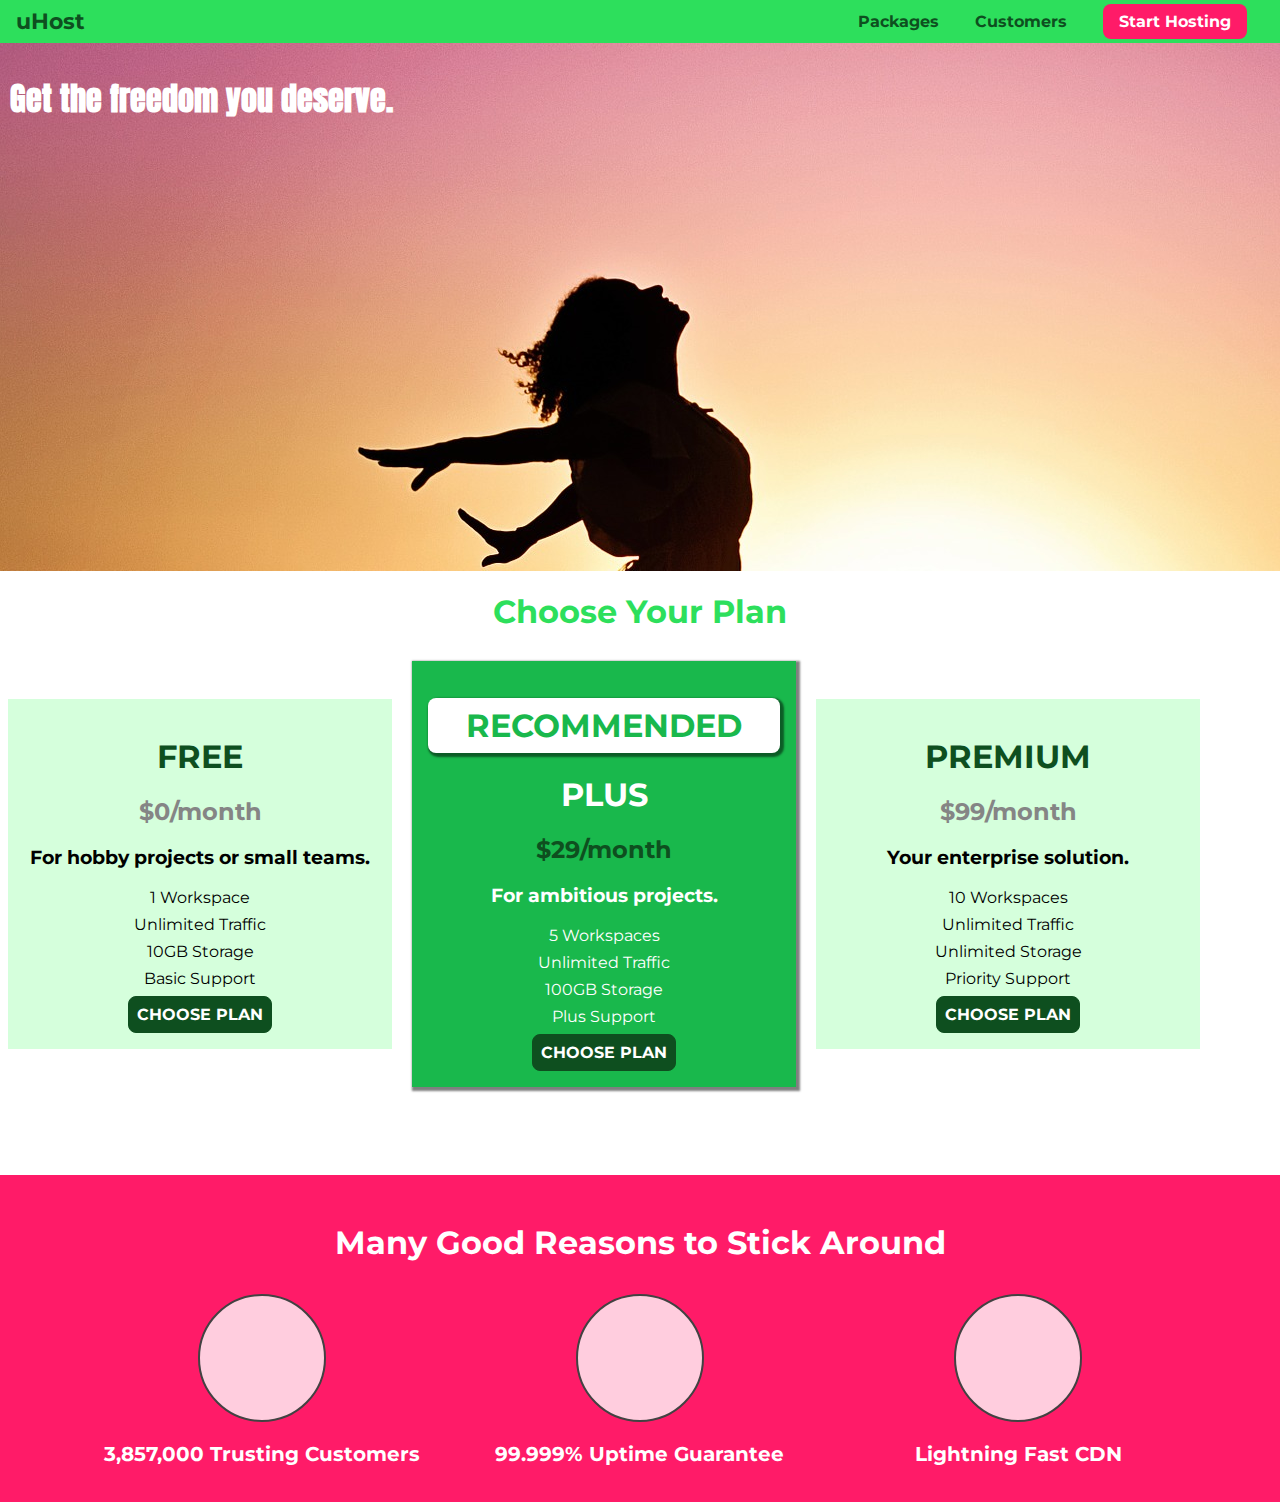
==== index.html @ 957f4325 "068 Preparing the Content of the Key Feature Area" ====
<!DOCTYPE html>
<html lang="en">

<head>
    <meta charset="UTF-8">
    <meta http-equiv="X-UA-Compatible" content="ie=edge">
    <title>uHost</title>
    <link rel="shortcut icon" href="favicon.png">
    <link href="https://fonts.googleapis.com/css?family=Anton" rel="stylesheet">
    <link href="https://fonts.googleapis.com/css?family=Montserrat:400,700" rel="stylesheet">
    <link rel="stylesheet" href="main.css">
</head>

<body>
    <header class="main-header">
        <div>
            <a href="index.html" class="main-header__brand">
                uHost
            </a>
        </div>
        <nav class="main-nav">
            <ul class="main-nav__items">
                <li class="main-nav__item">
                    <a href="packages/index.html">Packages</a>
                </li>
                <li class="main-nav__item">
                    <a href="customers/index.html">Customers</a>
                </li>
                <li class="main-nav__item main-nav__item--ctm">
                    <a href="start-hosting/index.html">Start Hosting</a>
                </li>
            </ul>
        </nav>
    </header>
    <main>
        <section id="product-overview">
            <h1>Get the freedom you deserve.</h1>
        </section>
        <section id="plans">
            <h1 class="section-title">Choose Your Plan</h1>
            <div>
                <article class="plan">
                    <h1 class="plan__title">FREE</h1>
                    <h2 class="plan__price">$0/month</h2>
                    <h3>For hobby projects or small teams.</h3>
                    <ul class="plan__features">
                        <li class="plan__feature">1 Workspace</li>
                        <li class="plan__feature">Unlimited Traffic</li>
                        <li class="plan__feature">10GB Storage</li>
                        <li class="plan__feature">Basic Support</li>
                    </ul>
                    <div>
                        <button class="button">CHOOSE PLAN</button>
                    </div>
                </article>
                <article class="plan plan--highlighted">
                    <h1 class="plan__annotation">RECOMMENDED</h1>
                    <h1 class="plan__title">PLUS</h1>
                    <h2 class="plan__price">$29/month</h2>
                    <h3>For ambitious projects.</h3>
                    <ul class="plan__features">
                        <li class="plan__feature">5 Workspaces</li>
                        <li class="plan__feature">Unlimited Traffic</li>
                        <li class="plan__feature">100GB Storage</li>
                        <li class="plan__feature">Plus Support</li>
                    </ul>
                    <div>
                        <button class="button">CHOOSE PLAN</button>
                    </div>
                </article>
                <article class="plan">
                    <h1 class="plan__title">PREMIUM</h1>
                    <h2 class="plan__price">$99/month</h2>
                    <h3>Your enterprise solution.</h3>
                    <ul class="plan__features">
                        <li class="plan__feature">10 Workspaces</li>
                        <li class="plan__feature">Unlimited Traffic</li>
                        <li class="plan__feature">Unlimited Storage</li>
                        <li class="plan__feature">Priority Support</li>
                    </ul>
                    <div>
                        <button class="button">CHOOSE PLAN</button>
                    </div>
                </article>
            </div>
        </section>
        <section class="key-features">
            <h1 class="section-title section-title--highlighted">Many Good Reasons to Stick Around</h1>
            <ul class="key-features__list">
                <li class="key-features__item">
                    <div class="key-features__image">

                    </div>
                    <p class="key-features__description">3,857,000 Trusting Customers</p>
                </li>
                <li class="key-features__item">
                    <div class="key-features__image">

                    </div>
                    <p class="key-features__description">99.999% Uptime Guarantee</p>
                </li>
                <li class="key-features__item">
                    <div class="key-features__image">

                    </div>
                    <p class="key-features__description">Lightning Fast CDN</p>
                </li>
            </ul>
        </section>
    </main>
</body>

</html>
---- main.css ----
* {
    box-sizing: border-box;
}

body {
    font-family: 'Montserrat', sans-serif;
    margin: 0;
}

#product-overview {
    background: url("freedom.jpg");
    width: 100%;
    height: 528px;
    padding: 10px;
}

.section-title {
    color: #2ddf5c;
    text-align: center;
}

#product-overview h1 {
    color: white;
    font-family: 'Anton', sans-serif;
}

.plan {
    background: #d5ffdc;
    text-align: center;
    padding: 16px;
    margin: 8px;
    display: inline-block;
    width: 30%;
    vertical-align: middle;
}

.plan--highlighted {
    background: #19b84c;
    color: white;
    box-shadow: 2px 2px 2px 2px rgba(0, 0, 0, 0.5);
}

.plan__annotation {
    background: white;
    color: #19b84c;
    padding: 8px;
    box-shadow: 2px 2px 2px 2px rgba(0, 0, 0, 0.5);
    border-radius: 8px;
}

.plan__title {
    color: #0e4f1f;
}

.plan__price {
    color: #858585
}

.plan--highlighted .plan__title {
    color: white;
}

.plan--highlighted .plan__price {
    color: #0e4f1f;
}

.plan__features {
    list-style: none;
    margin: 0;
    padding: 0;
}

.plan__feature {
    margin: 8px 0;
}

.button {
    background: #0e4f1f;
    color: white;
    font: inherit;
    border: 1.5px solid #0e4f1f;
    padding: 8px;
    border-radius: 8px;
    font-weight: bold;
    cursor: pointer;
}

.button:hover, .button:active {
    background: white;
    color: #0e4f1f;
}

.button:focus {
    outline: none;
}

.key-features {
    background: #ff1b68;
    margin-top: 80px;
    padding: 16px;
}

.section-title--highlighted {
    color: white;
    margin: 32px;
}

.key-features__list {
    list-style: none;
    margin: 0;
    padding: 0;
    text-align: center;
}

.key-features__item {
    display: inline-block;
    width: 30%;
    vertical-align: top;
}

.key-features__image {
    background: #ffcdde;
    width: 128px;
    height: 128px;
    border: 2px solid #424242;
    border-radius: 50%;
    margin: 0 auto;
}

.key-features__description {
    text-align: center;
    font-weight: bold;
    font-size: 20px;
    color: white;
}

/* h1 {
    font-family: sans-serif;
} */

.main-header {
    width: 100%;
    background: #2ddf5c;
    padding: 8px 16px;
}

.main-header>div {
    display: inline-block;
    vertical-align: middle;
}

.main-header__brand {
    color: #0e4f1f;
    text-decoration: none;
    font-weight: bold;
    font-size: 22px;
}

.main-nav {
    display: inline-block;
    text-align: right;
    width: calc(100% - 74px);
    vertical-align: middle;
}

.main-nav__items {
    margin: 0;
    padding: 0;
    list-style: none;
}

.main-nav__item {
    display: inline-block;
    margin: 0 16px;
}

.main-nav__item a {
    text-decoration: none;
    color: #0e4f1f;
    font-weight: bold;
    padding: 3px 0;
}

.main-nav__item a:hover, .main-nav__item a:active {
    color: white;
    border-bottom: 5px solid white;
}

.main-nav__item--ctm a {
    color: white;
    background: #ff1b68;
    padding: 8px 16px;
    border-radius: 8px;
}

.main-nav__item--ctm a:hover, .main-nav__item--ctm a:active {
    color: #ff1b68;
    background: white;
    border: none;
}
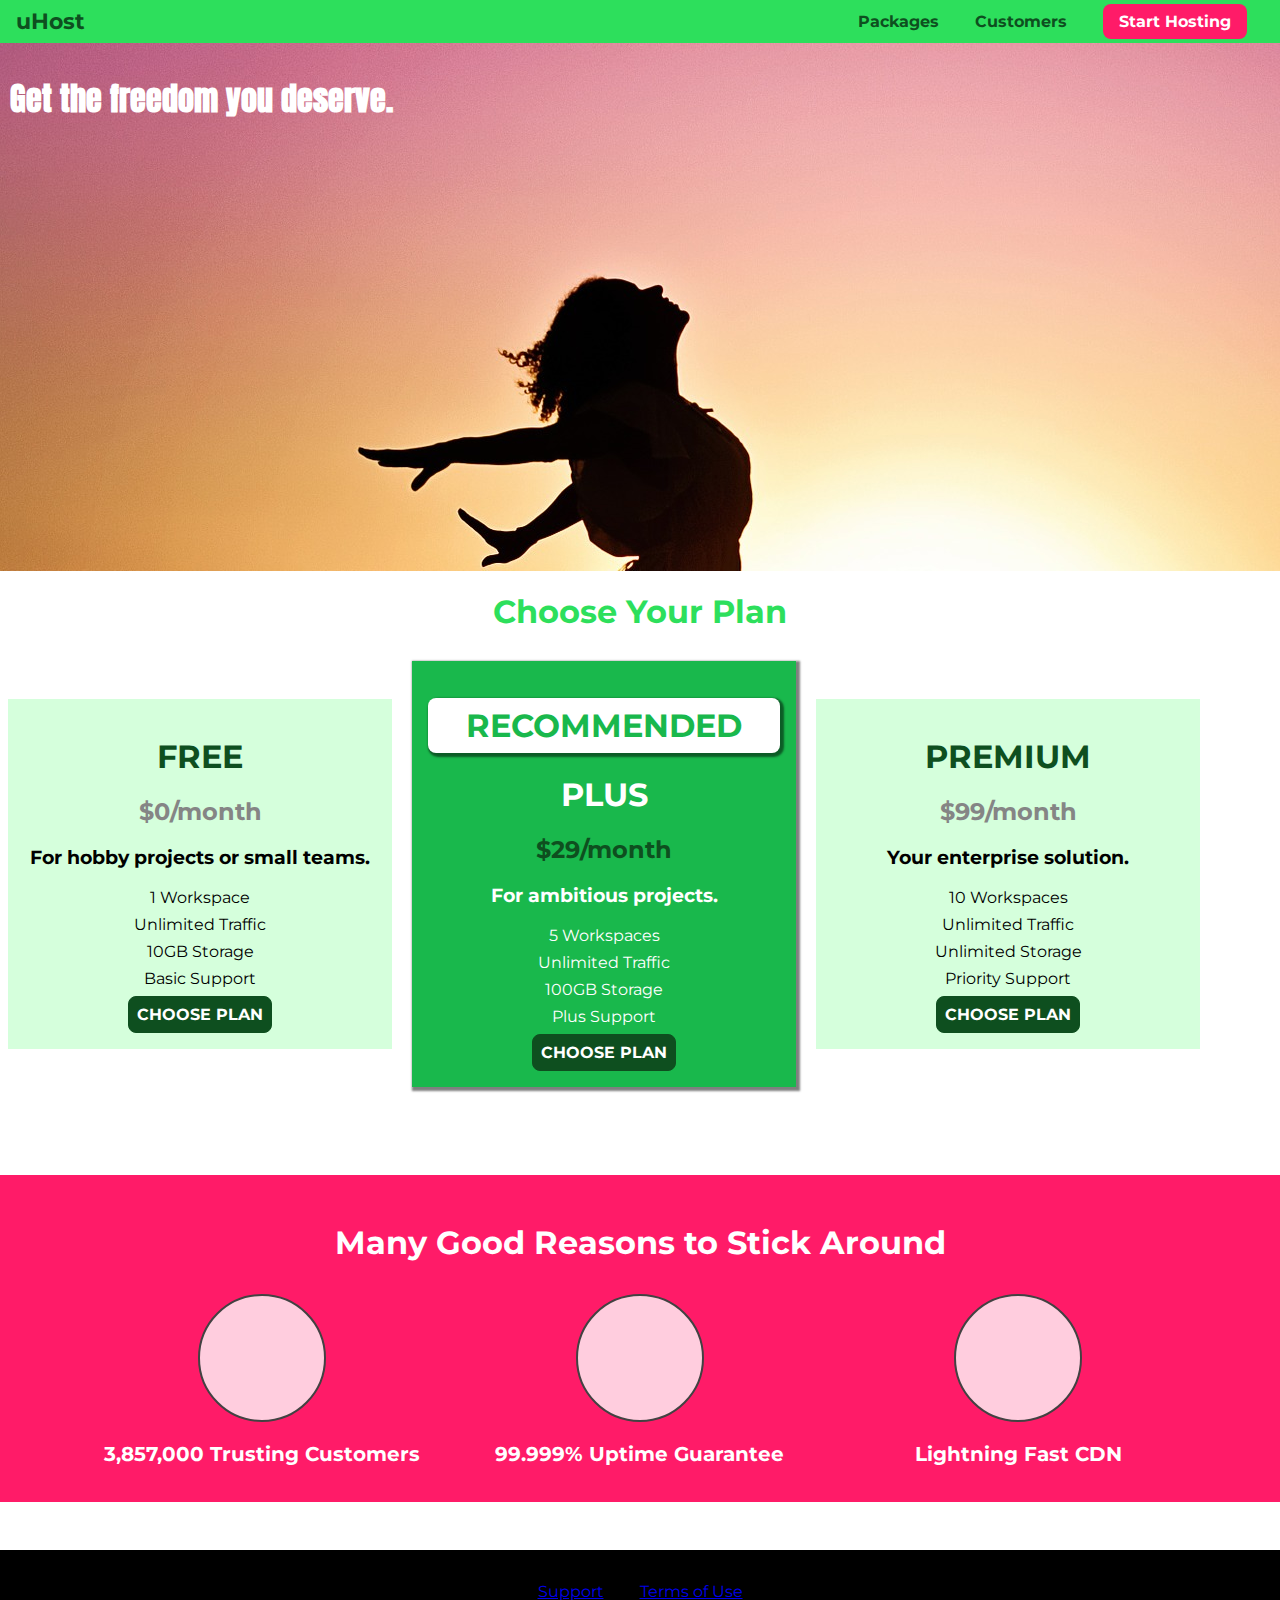
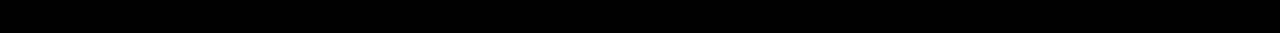
==== commit 608df160: "069 Adding the Footer" ====
--- a/index.html
+++ b/index.html
@@ -33,7 +33,7 @@
         </nav>
     </header>
     <main>
-        <section id="product-overview">
+        <section class="product-overview">
             <h1>Get the freedom you deserve.</h1>
         </section>
         <section id="plans">
@@ -108,6 +108,18 @@
             </ul>
         </section>
     </main>
+    <footer class="main-footer">
+        <nav>
+            <ul class="main-footer__links">
+                <li class="mail-footer__link">
+                    <a href="#">Support</a>
+                </li>
+                <li class="mail-footer__link">
+                    <a href="#">Terms of Use</a>
+                </li>
+            </ul>
+        </nav>
+    </footer>
 </body>
 
 </html>--- a/main.css
+++ b/main.css
@@ -7,7 +7,7 @@
     margin: 0;
 }
 
-#product-overview {
+.product-overview {
     background: url("freedom.jpg");
     width: 100%;
     height: 528px;
@@ -19,7 +19,7 @@
     text-align: center;
 }
 
-#product-overview h1 {
+.product-overview h1 {
     color: white;
     font-family: 'Anton', sans-serif;
 }
@@ -197,4 +197,26 @@
     color: #ff1b68;
     background: white;
     border: none;
+}
+
+.main-footer {
+    background: black;
+    padding: 32px;
+    margin-top: 48px;
+}
+
+.main-footer__links {
+    list-style: none;
+    margin: 0;
+    padding: 0;
+    text-align: center;
+}
+
+.mail-footer__link {
+    display: inline-block;
+    margin: 0 16px;
+}
+
+.mail-footer__link a:hover, .mail-footer__link a:active {
+    color: #ccc;
 }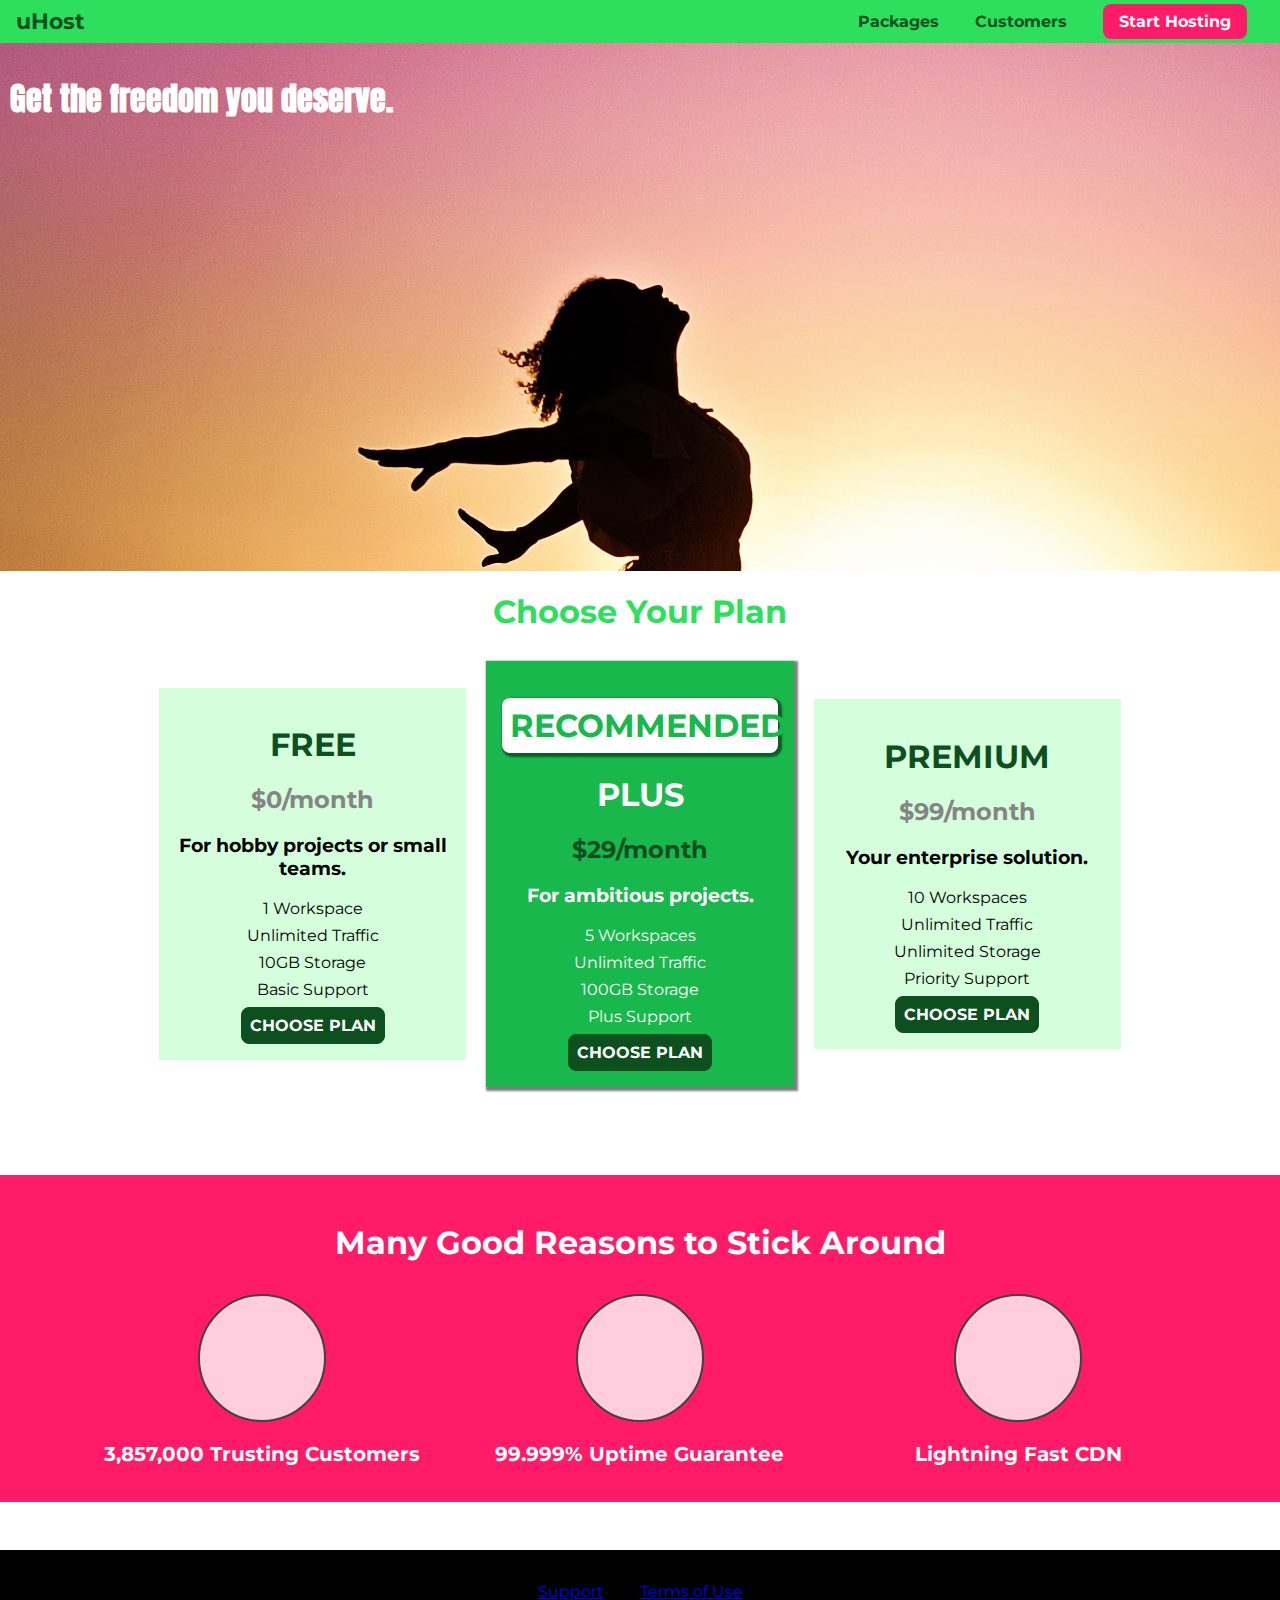
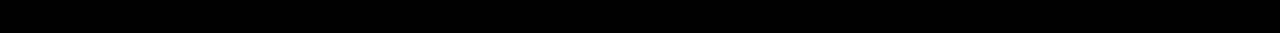
==== commit b28cf8f5: "077 Adding the Final Touches" ====
--- a/index.html
+++ b/index.html
@@ -8,7 +8,8 @@
     <link rel="shortcut icon" href="favicon.png">
     <link href="https://fonts.googleapis.com/css?family=Anton" rel="stylesheet">
     <link href="https://fonts.googleapis.com/css?family=Montserrat:400,700" rel="stylesheet">
-    <link rel="stylesheet" href="main.css">
+    <link rel="stylesheet" href="shared.css">
+    <link rel="stylesheet" href="main.css">    
 </head>
 
 <body>
@@ -38,7 +39,7 @@
         </section>
         <section id="plans">
             <h1 class="section-title">Choose Your Plan</h1>
-            <div>
+            <div class="plans__list">
                 <article class="plan">
                     <h1 class="plan__title">FREE</h1>
                     <h2 class="plan__price">$0/month</h2>
--- a/shared.css
+++ b/shared.css
@@ -0,0 +1,111 @@
+* {
+    box-sizing: border-box;
+}
+
+body {
+    font-family: 'Montserrat', sans-serif;
+    margin: 0;
+}
+
+.main-header {
+    width: 100%;
+    background: #2ddf5c;
+    padding: 8px 16px;
+}
+
+.main-header>div {
+    display: inline-block;
+    vertical-align: middle;
+}
+
+.main-header__brand {
+    color: #0e4f1f;
+    text-decoration: none;
+    font-weight: bold;
+    font-size: 22px;
+}
+
+.main-nav {
+    display: inline-block;
+    text-align: right;
+    width: calc(100% - 74px);
+    vertical-align: middle;
+}
+
+.main-nav__items {
+    margin: 0;
+    padding: 0;
+    list-style: none;
+}
+
+.main-nav__item {
+    display: inline-block;
+    margin: 0 16px;
+}
+
+.main-nav__item a {
+    text-decoration: none;
+    color: #0e4f1f;
+    font-weight: bold;
+    padding: 3px 0;
+}
+
+.main-nav__item a:hover, .main-nav__item a:active {
+    color: white;
+    border-bottom: 5px solid white;
+}
+
+.main-nav__item--ctm a {
+    color: white;
+    background: #ff1b68;
+    padding: 8px 16px;
+    border-radius: 8px;
+}
+
+.main-nav__item--ctm a:hover, .main-nav__item--ctm a:active {
+    color: #ff1b68;
+    background: white;
+    border: none;
+}
+
+.main-footer {
+    background: black;
+    padding: 32px;
+    margin-top: 48px;
+}
+
+.main-footer__links {
+    list-style: none;
+    margin: 0;
+    padding: 0;
+    text-align: center;
+}
+
+.mail-footer__link {
+    display: inline-block;
+    margin: 0 16px;
+}
+
+.mail-footer__link a:hover, .mail-footer__link a:active {
+    color: #ccc;
+}
+
+.button {
+    background: #0e4f1f;
+    color: white;
+    font: inherit;
+    border: 1.5px solid #0e4f1f;
+    padding: 8px;
+    border-radius: 8px;
+    font-weight: bold;
+    cursor: pointer;
+}
+
+.button:hover, .button:active {
+    background: white;
+    color: #0e4f1f;
+}
+
+.button:focus {
+    outline: none;
+}--- a/main.css
+++ b/main.css
@@ -1,12 +1,3 @@
-* {
-    box-sizing: border-box;
-}
-
-body {
-    font-family: 'Montserrat', sans-serif;
-    margin: 0;
-}
-
 .product-overview {
     background: url("freedom.jpg");
     width: 100%;
@@ -22,6 +13,12 @@
 .product-overview h1 {
     color: white;
     font-family: 'Anton', sans-serif;
+}
+
+.plans__list {
+    width: 80%;
+    margin: auto;
+    text-align: center;
 }
 
 .plan {
@@ -74,26 +71,6 @@
     margin: 8px 0;
 }
 
-.button {
-    background: #0e4f1f;
-    color: white;
-    font: inherit;
-    border: 1.5px solid #0e4f1f;
-    padding: 8px;
-    border-radius: 8px;
-    font-weight: bold;
-    cursor: pointer;
-}
-
-.button:hover, .button:active {
-    background: white;
-    color: #0e4f1f;
-}
-
-.button:focus {
-    outline: none;
-}
-
 .key-features {
     background: #ff1b68;
     margin-top: 80px;
@@ -136,87 +113,4 @@
 
 /* h1 {
     font-family: sans-serif;
-} */
-
-.main-header {
-    width: 100%;
-    background: #2ddf5c;
-    padding: 8px 16px;
-}
-
-.main-header>div {
-    display: inline-block;
-    vertical-align: middle;
-}
-
-.main-header__brand {
-    color: #0e4f1f;
-    text-decoration: none;
-    font-weight: bold;
-    font-size: 22px;
-}
-
-.main-nav {
-    display: inline-block;
-    text-align: right;
-    width: calc(100% - 74px);
-    vertical-align: middle;
-}
-
-.main-nav__items {
-    margin: 0;
-    padding: 0;
-    list-style: none;
-}
-
-.main-nav__item {
-    display: inline-block;
-    margin: 0 16px;
-}
-
-.main-nav__item a {
-    text-decoration: none;
-    color: #0e4f1f;
-    font-weight: bold;
-    padding: 3px 0;
-}
-
-.main-nav__item a:hover, .main-nav__item a:active {
-    color: white;
-    border-bottom: 5px solid white;
-}
-
-.main-nav__item--ctm a {
-    color: white;
-    background: #ff1b68;
-    padding: 8px 16px;
-    border-radius: 8px;
-}
-
-.main-nav__item--ctm a:hover, .main-nav__item--ctm a:active {
-    color: #ff1b68;
-    background: white;
-    border: none;
-}
-
-.main-footer {
-    background: black;
-    padding: 32px;
-    margin-top: 48px;
-}
-
-.main-footer__links {
-    list-style: none;
-    margin: 0;
-    padding: 0;
-    text-align: center;
-}
-
-.mail-footer__link {
-    display: inline-block;
-    margin: 0 16px;
-}
-
-.mail-footer__link a:hover, .mail-footer__link a:active {
-    color: #ccc;
-}+} */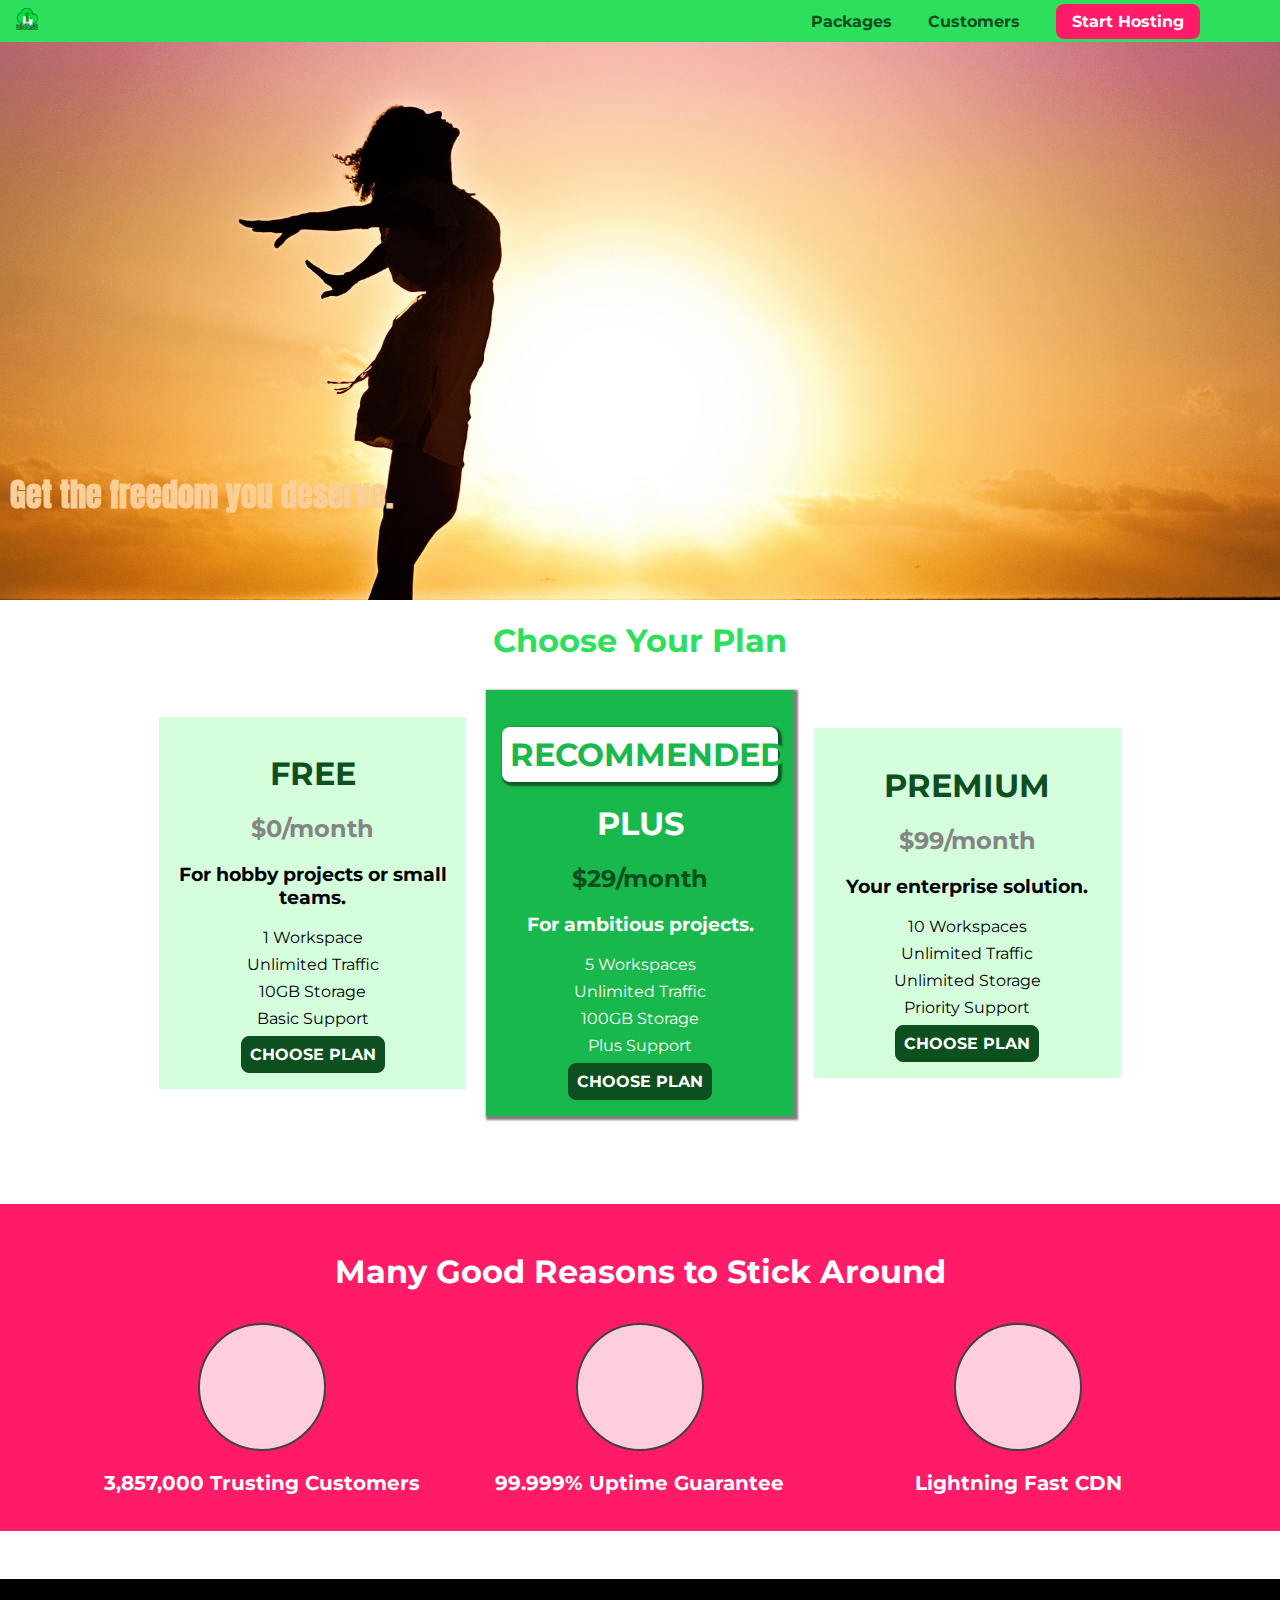
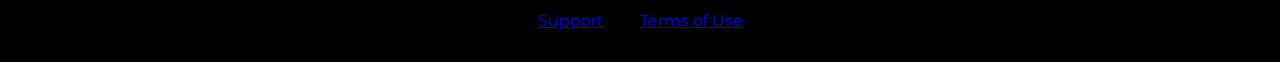
==== commit 2c1dc57c: "101 Styling Images" ====
--- a/index.html
+++ b/index.html
@@ -14,28 +14,28 @@
 
 <body>
     <header class="main-header">
-        <div>
+        <div class="main-title">
             <a href="index.html" class="main-header__brand">
-                uHost
+                <img class="main-header__image" src="images/uhost-icon.png" alt="uHost - Your favorite hosting company">
             </a>
         </div>
         <nav class="main-nav">
             <ul class="main-nav__items">
                 <li class="main-nav__item">
-                    <a href="packages/index.html">Packages</a>
+                    <a class="main-nav__ref" href="packages/index.html">Packages</a>
                 </li>
                 <li class="main-nav__item">
-                    <a href="customers/index.html">Customers</a>
+                    <a class="main-nav__ref" href="customers/index.html">Customers</a>
                 </li>
-                <li class="main-nav__item main-nav__item--ctm">
-                    <a href="start-hosting/index.html">Start Hosting</a>
+                <li class="main-nav__item">
+                    <a class="main-nav__ref main-nav__ref--ctm" href="start-hosting/index.html">Start Hosting</a>
                 </li>
             </ul>
         </nav>
     </header>
     <main>
         <section class="product-overview">
-            <h1>Get the freedom you deserve.</h1>
+            <h1 class="product-overview__title">Get the freedom you deserve.</h1>
         </section>
         <section id="plans">
             <h1 class="section-title">Choose Your Plan</h1>
@@ -56,8 +56,8 @@
                 </article>
                 <article class="plan plan--highlighted">
                     <h1 class="plan__annotation">RECOMMENDED</h1>
-                    <h1 class="plan__title">PLUS</h1>
-                    <h2 class="plan__price">$29/month</h2>
+                    <h1 class="plan__title plan__title--highlighted">PLUS</h1>
+                    <h2 class="plan__price plan__price--highlighted">$29/month</h2>
                     <h3>For ambitious projects.</h3>
                     <ul class="plan__features">
                         <li class="plan__feature">5 Workspaces</li>
@@ -113,10 +113,10 @@
         <nav>
             <ul class="main-footer__links">
                 <li class="mail-footer__link">
-                    <a href="#">Support</a>
+                    <a class="mail-footer__ref" href="#">Support</a>
                 </li>
                 <li class="mail-footer__link">
-                    <a href="#">Terms of Use</a>
+                    <a class="mail-footer__ref" href="#">Terms of Use</a>
                 </li>
             </ul>
         </nav>
--- a/shared.css
+++ b/shared.css
@@ -9,11 +9,15 @@
 
 .main-header {
     width: 100%;
+    position: fixed;
+    top: 0;
+    left: 0;
     background: #2ddf5c;
     padding: 8px 16px;
+    z-index: 1;        
 }
 
-.main-header>div {
+.main-title {
     display: inline-block;
     vertical-align: middle;
 }
@@ -23,6 +27,12 @@
     text-decoration: none;
     font-weight: bold;
     font-size: 22px;
+    height: 22px;
+    display: inline-block;
+}
+
+.main-header__image {
+    height: inherit;
 }
 
 .main-nav {
@@ -43,26 +53,26 @@
     margin: 0 16px;
 }
 
-.main-nav__item a {
+.main-nav__ref {
     text-decoration: none;
     color: #0e4f1f;
     font-weight: bold;
     padding: 3px 0;
 }
 
-.main-nav__item a:hover, .main-nav__item a:active {
+.main-nav__ref:hover, .main-nav__ref:active {
     color: white;
     border-bottom: 5px solid white;
 }
 
-.main-nav__item--ctm a {
+.main-nav__ref--ctm {
     color: white;
     background: #ff1b68;
     padding: 8px 16px;
     border-radius: 8px;
 }
 
-.main-nav__item--ctm a:hover, .main-nav__item--ctm a:active {
+.main-nav__ref--ctm:hover, .main-nav__ref--ctm:active {
     color: #ff1b68;
     background: white;
     border: none;
@@ -86,7 +96,7 @@
     margin: 0 16px;
 }
 
-.mail-footer__link a:hover, .mail-footer__link a:active {
+.mail-footer__ref:hover, .mail-footer__ref:active {
     color: #ccc;
 }
 
--- a/main.css
+++ b/main.css
@@ -1,8 +1,14 @@
-.product-overview {
-    background: url("freedom.jpg");
+.product-overview {    
+    background-image: url("images/freedom.jpg");
+    background-size: cover;
+    background-position: left 10% top 20%;
+    background-repeat: no-repeat;
+    background-origin: border-box;
+    background-clip: border-box;
     width: 100%;
-    height: 528px;
+    height: 600px;
     padding: 10px;
+    position: relative;
 }
 
 .section-title {
@@ -10,9 +16,11 @@
     text-align: center;
 }
 
-.product-overview h1 {
-    color: white;
+.product-overview__title {
+    color: #face94;
     font-family: 'Anton', sans-serif;
+    position: absolute;
+    bottom: 10%;
 }
 
 .plans__list {
@@ -53,11 +61,11 @@
     color: #858585
 }
 
-.plan--highlighted .plan__title {
+.plan__title--highlighted {
     color: white;
 }
 
-.plan--highlighted .plan__price {
+.plan__price--highlighted {
     color: #0e4f1f;
 }
 
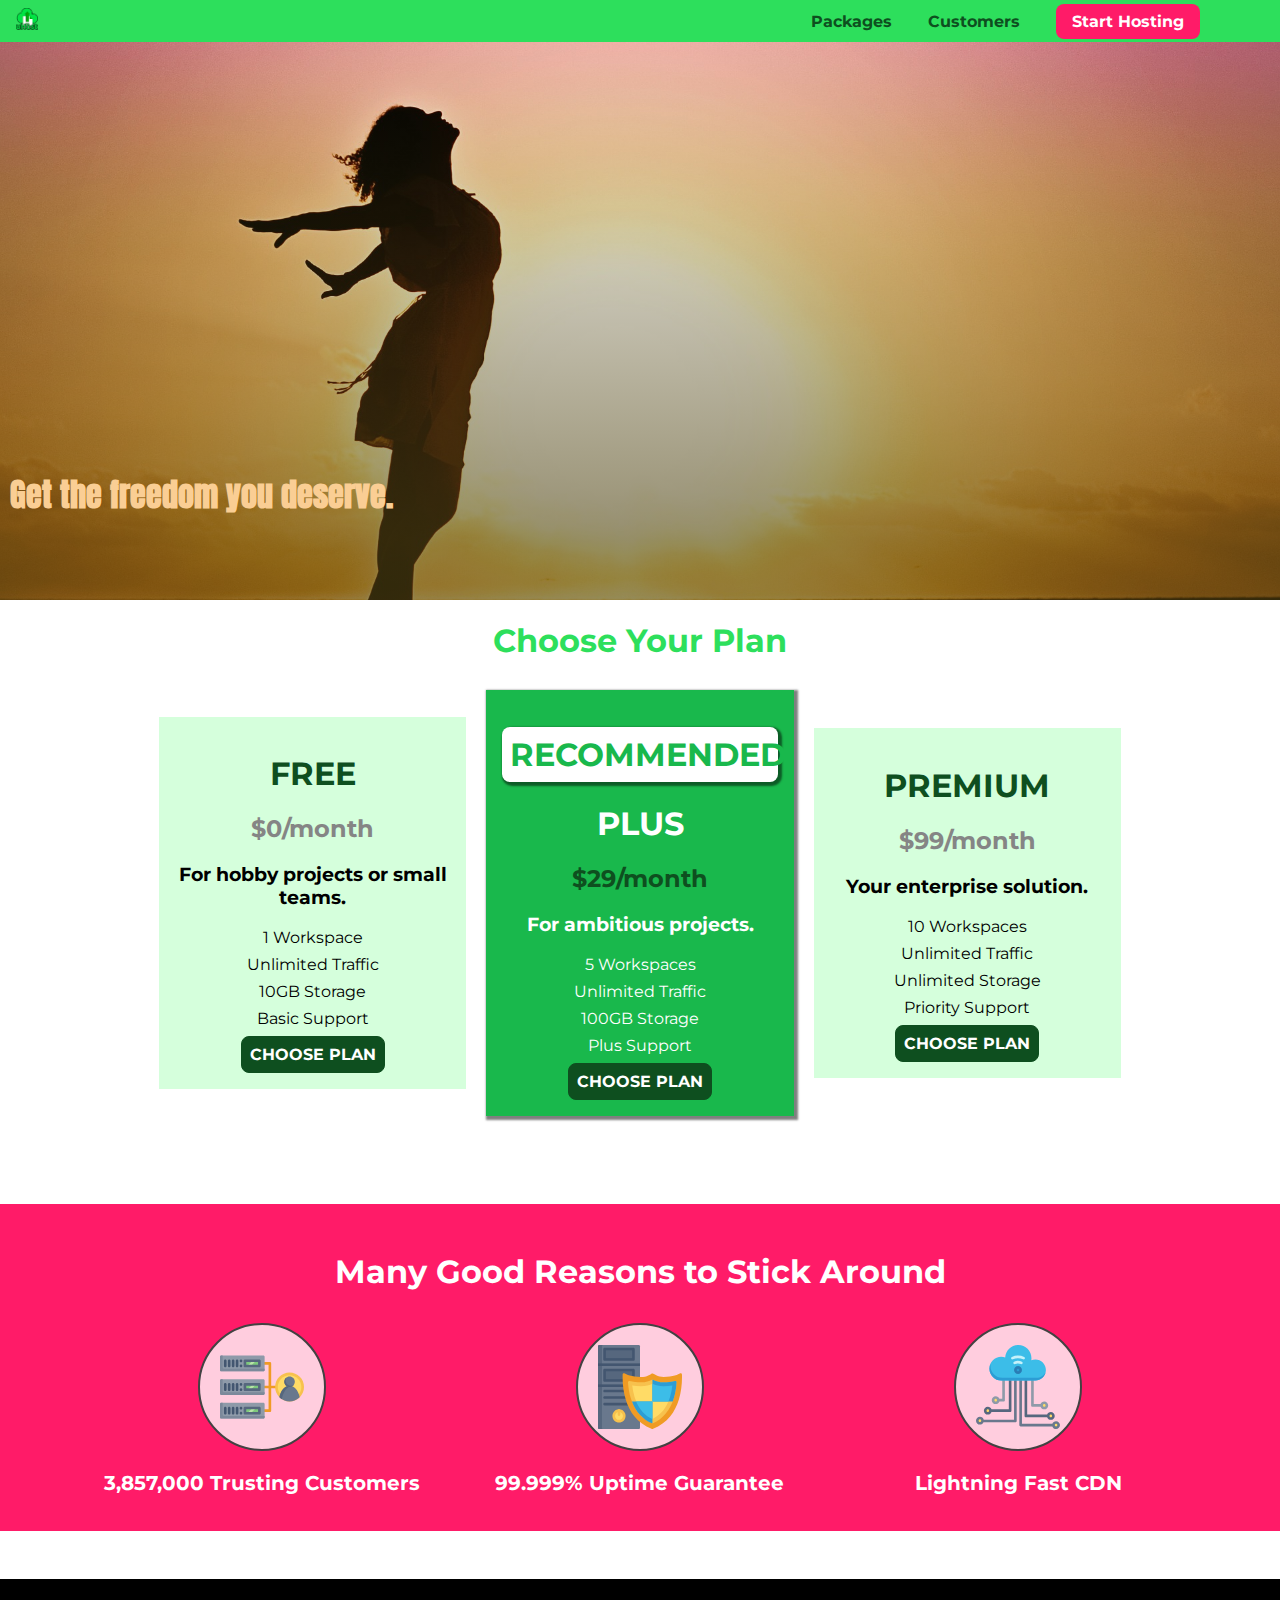
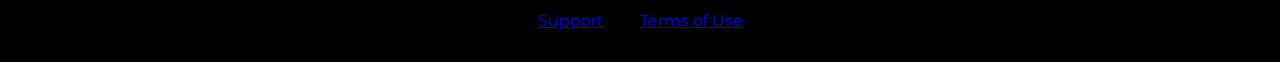
==== commit b02212bb: "108 Adding  Styling SVGs - The Basics" ====
--- a/index.html
+++ b/index.html
@@ -9,7 +9,7 @@
     <link href="https://fonts.googleapis.com/css?family=Anton" rel="stylesheet">
     <link href="https://fonts.googleapis.com/css?family=Montserrat:400,700" rel="stylesheet">
     <link rel="stylesheet" href="shared.css">
-    <link rel="stylesheet" href="main.css">    
+    <link rel="stylesheet" href="main.css">
 </head>
 
 <body>
@@ -90,19 +90,198 @@
             <ul class="key-features__list">
                 <li class="key-features__item">
                     <div class="key-features__image">
+                        <svg viewBox="0 0 512 512">
+                            <path style="fill:#F09B24;"
+                                d="M344,248h-32V112c0-4.418-3.582-8-8-8h-40c-4.418,0-8,3.582-8,8s3.582,8,8,8h32v128h-32  c-4.418,0-8,3.582-8,8s3.582,8,8,8h32v128h-32c-4.418,0-8,3.582-8,8s3.582,8,8,8h40c4.418,0,8-3.582,8-8V264h32c4.418,0,8-3.582,8-8  S348.418,248,344,248z" />
+                            <path style="fill:#8E9AA9;"
+                                d="M264,64H8c-4.418,0-8,3.582-8,8v80c0,4.418,3.582,8,8,8h256c4.418,0,8-3.582,8-8V72  C272,67.582,268.418,64,264,64z" />
+                            <path style="fill:#7C899B;"
+                                d="M24,144c-4.418,0-8-3.582-8-8V64H8c-4.418,0-8,3.582-8,8v80c0,4.418,3.582,8,8,8h256  c4.418,0,8-3.582,8-8v-8H24z" />
+                            <rect x="152" y="96" style="fill:#B8E3A8;" width="88" height="32" />
+                            <g>
+                                <polygon style="fill:#7EC97D;" points="152,96 152,128 166,128 198,96  " />
+                                <polygon style="fill:#7EC97D;" points="220,96 188,128 240,128 240,96  " />
+                            </g>
+                            <path style="fill:#56677E;"
+                                d="M240,136h-88c-4.418,0-8-3.582-8-8V96c0-4.418,3.582-8,8-8h88c4.418,0,8,3.582,8,8v32  C248,132.418,244.418,136,240,136z M160,120h72v-16h-72V120z" />
+                            <g>
+                                <path style="fill:#435670;"
+                                    d="M32,136c-4.418,0-8-3.582-8-8V96c0-4.418,3.582-8,8-8s8,3.582,8,8v32C40,132.418,36.418,136,32,136z   " />
+                                <path style="fill:#435670;"
+                                    d="M56,136c-4.418,0-8-3.582-8-8V96c0-4.418,3.582-8,8-8s8,3.582,8,8v32C64,132.418,60.418,136,56,136z   " />
+                                <path style="fill:#435670;"
+                                    d="M80,136c-4.418,0-8-3.582-8-8V96c0-4.418,3.582-8,8-8s8,3.582,8,8v32C88,132.418,84.418,136,80,136z   " />
+                                <path style="fill:#435670;"
+                                    d="M104,136c-4.418,0-8-3.582-8-8V96c0-4.418,3.582-8,8-8s8,3.582,8,8v32   C112,132.418,108.418,136,104,136z" />
+                                <path style="fill:#435670;"
+                                    d="M128,105c-4.418,0-8-3.582-8-8v-1c0-4.418,3.582-8,8-8s8,3.582,8,8v1   C136,101.418,132.418,105,128,105z" />
+                                <path style="fill:#435670;"
+                                    d="M128,136c-4.418,0-8-3.582-8-8v-1c0-4.418,3.582-8,8-8s8,3.582,8,8v1   C136,132.418,132.418,136,128,136z" />
+                            </g>
+                            <path style="fill:#8E9AA9;"
+                                d="M264,208H8c-4.418,0-8,3.582-8,8v80c0,4.418,3.582,8,8,8h256c4.418,0,8-3.582,8-8v-80  C272,211.582,268.418,208,264,208z" />
+                            <path style="fill:#7C899B;"
+                                d="M24,288c-4.418,0-8-3.582-8-8v-72H8c-4.418,0-8,3.582-8,8v80c0,4.418,3.582,8,8,8h256  c4.418,0,8-3.582,8-8v-8H24z" />
+                            <rect x="152" y="240" style="fill:#B8E3A8;" width="88" height="32" />
+                            <g>
+                                <polygon style="fill:#7EC97D;" points="152,240 152,272 166,272 198,240  " />
+                                <polygon style="fill:#7EC97D;" points="220,240 188,272 240,272 240,240  " />
+                            </g>
+                            <path style="fill:#56677E;"
+                                d="M240,280h-88c-4.418,0-8-3.582-8-8v-32c0-4.418,3.582-8,8-8h88c4.418,0,8,3.582,8,8v32  C248,276.418,244.418,280,240,280z M160,264h72v-16h-72V264z" />
+                            <g>
+                                <path style="fill:#435670;"
+                                    d="M32,280c-4.418,0-8-3.582-8-8v-32c0-4.418,3.582-8,8-8s8,3.582,8,8v32C40,276.418,36.418,280,32,280   z" />
+                                <path style="fill:#435670;"
+                                    d="M56,280c-4.418,0-8-3.582-8-8v-32c0-4.418,3.582-8,8-8s8,3.582,8,8v32C64,276.418,60.418,280,56,280   z" />
+                                <path style="fill:#435670;"
+                                    d="M80,280c-4.418,0-8-3.582-8-8v-32c0-4.418,3.582-8,8-8s8,3.582,8,8v32C88,276.418,84.418,280,80,280   z" />
+                                <path style="fill:#435670;"
+                                    d="M104,280c-4.418,0-8-3.582-8-8v-32c0-4.418,3.582-8,8-8s8,3.582,8,8v32   C112,276.418,108.418,280,104,280z" />
+                                <path style="fill:#435670;"
+                                    d="M128,249c-4.418,0-8-3.582-8-8v-1c0-4.418,3.582-8,8-8s8,3.582,8,8v1   C136,245.418,132.418,249,128,249z" />
+                                <path style="fill:#435670;"
+                                    d="M128,280c-4.418,0-8-3.582-8-8v-1c0-4.418,3.582-8,8-8s8,3.582,8,8v1   C136,276.418,132.418,280,128,280z" />
+                            </g>
+                            <path style="fill:#8E9AA9;"
+                                d="M264,352H8c-4.418,0-8,3.582-8,8v80c0,4.418,3.582,8,8,8h256c4.418,0,8-3.582,8-8v-80  C272,355.582,268.418,352,264,352z" />
+                            <path style="fill:#7C899B;"
+                                d="M24,432c-4.418,0-8-3.582-8-8v-72H8c-4.418,0-8,3.582-8,8v80c0,4.418,3.582,8,8,8h256  c4.418,0,8-3.582,8-8v-8H24z" />
+                            <rect x="152" y="384" style="fill:#B8E3A8;" width="88" height="32" />
+                            <g>
+                                <polygon style="fill:#7EC97D;" points="152,384 152,416 166,416 198,384  " />
+                                <polygon style="fill:#7EC97D;" points="220,384 188,416 240,416 240,384  " />
+                            </g>
+                            <path style="fill:#56677E;"
+                                d="M240,424h-88c-4.418,0-8-3.582-8-8v-32c0-4.418,3.582-8,8-8h88c4.418,0,8,3.582,8,8v32  C248,420.418,244.418,424,240,424z M160,408h72v-16h-72V408z" />
+                            <g>
+                                <path style="fill:#435670;"
+                                    d="M32,424c-4.418,0-8-3.582-8-8v-32c0-4.418,3.582-8,8-8s8,3.582,8,8v32C40,420.418,36.418,424,32,424   z" />
+                                <path style="fill:#435670;"
+                                    d="M56,424c-4.418,0-8-3.582-8-8v-32c0-4.418,3.582-8,8-8s8,3.582,8,8v32C64,420.418,60.418,424,56,424   z" />
+                                <path style="fill:#435670;"
+                                    d="M80,424c-4.418,0-8-3.582-8-8v-32c0-4.418,3.582-8,8-8s8,3.582,8,8v32C88,420.418,84.418,424,80,424   z" />
+                                <path style="fill:#435670;"
+                                    d="M104,424c-4.418,0-8-3.582-8-8v-32c0-4.418,3.582-8,8-8s8,3.582,8,8v32   C112,420.418,108.418,424,104,424z" />
+                                <path style="fill:#435670;"
+                                    d="M128,393c-4.418,0-8-3.582-8-8v-1c0-4.418,3.582-8,8-8s8,3.582,8,8v1   C136,389.418,132.418,393,128,393z" />
+                                <path style="fill:#435670;"
+                                    d="M128,424c-4.418,0-8-3.582-8-8v-1c0-4.418,3.582-8,8-8s8,3.582,8,8v1   C136,420.418,132.418,424,128,424z" />
+                            </g>
+                            <path style="fill:#F7C14D;"
+                                d="M424,168c-48.523,0-88,39.477-88,88s39.477,88,88,88s88-39.477,88-88S472.523,168,424,168z" />
+                            <path style="fill:#FFDB66;"
+                                d="M424,184c-39.701,0-72,32.299-72,72s32.299,72,72,72s72-32.299,72-72S463.701,184,424,184z" />
+                            <path style="fill:#69788D;"
+                                d="M484.893,314.16C476.393,274.588,451.922,248,424,248s-52.393,26.588-60.893,66.16  c-0.605,2.82,0.354,5.749,2.511,7.664C381.731,336.124,402.465,344,424,344s42.269-7.876,58.381-22.176  C484.539,319.909,485.498,316.98,484.893,314.16z" />
+                            <path style="fill:#56677E;"
+                                d="M434.053,249.171C430.768,248.403,427.411,248,424,248c-27.922,0-52.393,26.588-60.893,66.16  c-0.605,2.82,0.354,5.749,2.511,7.664c3.383,3.002,6.979,5.703,10.734,8.125C384.904,286.243,407.373,255.378,434.053,249.171z" />
+                            <path style="fill:#69788D;"
+                                d="M424,192c-17.645,0-32,14.355-32,32s14.355,32,32,32s32-14.355,32-32S441.645,192,424,192z" />
+                            <path style="fill:#56677E;"
+                                d="M432,248c-17.645,0-32-14.355-32-32c0-6.783,2.128-13.076,5.742-18.258  C397.444,203.53,392,213.138,392,224c0,17.645,14.355,32,32,32c10.862,0,20.471-5.444,26.258-13.742  C445.076,245.872,438.783,248,432,248z" />
+
+                        </svg>
 
                     </div>
                     <p class="key-features__description">3,857,000 Trusting Customers</p>
                 </li>
                 <li class="key-features__item">
                     <div class="key-features__image">
-
+                        <svg viewBox="0 0 512 512">
+                            <path style="fill:#69788D;"
+                                d="M248,0H8C3.582,0,0,3.582,0,8v496c0,4.418,3.582,8,8,8h240c4.418,0,8-3.582,8-8V8  C256,3.582,252.418,0,248,0z" />
+                            <path style="fill:#56677E;"
+                                d="M24,504V8c0-4.418,3.582-8,8-8H8C3.582,0,0,3.582,0,8v496c0,4.418,3.582,8,8,8h24  C27.582,512,24,508.418,24,504z" />
+                            <g>
+                                <rect x="0" y="112" style="fill:#435670;" width="256" height="16" />
+                                <rect x="0" y="240" style="fill:#435670;" width="256" height="16" />
+                            </g>
+                            <path style="fill:#F7C14D;"
+                                d="M128,392c-22.056,0-40,17.944-40,40s17.944,40,40,40s40-17.944,40-40S150.056,392,128,392z" />
+                            <path style="fill:#FFDB66;"
+                                d="M128,408c-13.233,0-24,10.767-24,24s10.767,24,24,24s24-10.767,24-24S141.233,408,128,408z" />
+                            <path style="fill:#F7C14D;"
+                                d="M128,392c-2.739,0-5.414,0.278-8,0.805V424c0,4.418,3.582,8,8,8c4.418,0,8-3.582,8-8v-31.195  C133.414,392.278,130.739,392,128,392z" />
+                            <g>
+                                <path style="fill:#435670;"
+                                    d="M216,288H40c-4.418,0-8-3.582-8-8s3.582-8,8-8h176c4.418,0,8,3.582,8,8S220.418,288,216,288z" />
+                                <path style="fill:#435670;"
+                                    d="M216,328H40c-4.418,0-8-3.582-8-8s3.582-8,8-8h176c4.418,0,8,3.582,8,8S220.418,328,216,328z" />
+                                <path style="fill:#435670;"
+                                    d="M216,368H40c-4.418,0-8-3.582-8-8s3.582-8,8-8h176c4.418,0,8,3.582,8,8S220.418,368,216,368z" />
+                                <path style="fill:#435670;"
+                                    d="M216,16H40c-4.418,0-8,3.582-8,8v64c0,4.418,3.582,8,8,8h176c4.418,0,8-3.582,8-8V24   C224,19.582,220.418,16,216,16z" />
+                            </g>
+                            <rect x="48" y="32" style="fill:#56677E;" width="160" height="48" />
+                            <path style="fill:#435670;"
+                                d="M216,144H40c-4.418,0-8,3.582-8,8v64c0,4.418,3.582,8,8,8h176c4.418,0,8-3.582,8-8v-64  C224,147.582,220.418,144,216,144z" />
+                            <rect x="48" y="160" style="fill:#56677E;" width="160" height="48" />
+                            <path style="fill:#F09B24;"
+                                d="M511.747,180.237c-0.194-6.537-8.107-10.107-13.135-5.894c-5.6,4.693-42.904,21.282-98.514,21.282  c-33.45,0-64.625-20.999-64.929-21.206c-2.9-1.991-6.764-1.85-9.512,0.346c-2.677,2.135-27.201,20.86-63.793,20.86  c-55.607,0-92.914-16.589-98.515-21.282c-5.028-4.211-12.941-0.645-13.135,5.894c-1.634,54.834,4.655,105.941,18.693,151.903  c12.096,39.604,29.759,74.047,52.497,102.373c27.538,34.304,62.743,59.882,104.66,76.045c3.069,1.918,6.757,1.921,9.83,0  c41.917-16.163,77.122-41.741,104.66-76.045c22.738-28.326,40.401-62.77,52.497-102.373  C507.092,286.179,513.381,235.071,511.747,180.237z" />
+                            <path style="fill:#F7C14D;"
+                                d="M476.21,221.226c-1.953-1.631-4.568-2.235-7.036-1.628c-21.686,5.327-44.926,8.028-69.075,8.028  c-25.926,0-49.633-8.975-64.955-16.504c-2.307-1.134-5.016-1.091-7.284,0.116c-14.059,7.477-36.919,16.388-65.994,16.388  c-24.153,0-47.394-2.701-69.075-8.028c-5.155-1.268-10.221,2.966-9.894,8.261c2.077,33.693,7.668,65.635,16.616,94.935  c22.774,74.565,66.139,126.334,128.888,153.868c2.032,0.891,4.397,0.891,6.43,0c61.777-27.107,104.716-78.876,127.62-153.868  c8.948-29.3,14.539-61.241,16.616-94.935C479.224,225.319,478.163,222.856,476.21,221.226z" />
+                            <path style="fill:#FFDB66;"
+                                d="M331.609,451.727c-52.604-25.289-89.304-70.987-109.144-135.944  c-6.532-21.39-11.162-44.336-13.82-68.447c17.133,2.852,34.952,4.291,53.22,4.291c29.394,0,53.376-7.793,69.978-15.561  c17.44,7.736,41.656,15.561,68.256,15.561c18.267,0,36.085-1.439,53.219-4.291c-2.659,24.112-7.288,47.06-13.82,68.448  C419.545,381.108,383.27,426.805,331.609,451.727z" />
+                            <g>
+                                <path style="fill:#2C9DD4;"
+                                    d="M479.066,227.858c0.157-2.539-0.903-5.002-2.856-6.633s-4.568-2.235-7.036-1.628   c-21.686,5.327-44.926,8.028-69.075,8.028c-25.926,0-49.633-8.975-64.955-16.504c-1.057-0.52-2.2-0.78-3.345-0.806l-0.072,133.351   h123.601c2.556-6.746,4.933-13.702,7.123-20.874C471.398,293.493,476.989,261.552,479.066,227.858z" />
+                                <path style="fill:#2C9DD4;"
+                                    d="M206.658,343.667c24.153,63.42,65.028,108.108,121.743,132.995c1.031,0.452,2.147,0.673,3.263,0.666   l0.063-133.661H206.658z" />
+                            </g>
+                            <g>
+                                <path style="fill:#3CBDE8;"
+                                    d="M439.497,315.783c6.532-21.389,11.161-44.336,13.82-68.448c-17.134,2.852-34.952,4.291-53.219,4.291   c-26.6,0-50.815-7.824-68.256-15.561l-0.116,107.601h97.758C433.179,334.807,436.524,325.518,439.497,315.783z" />
+                                <path style="fill:#3CBDE8;"
+                                    d="M232.523,343.667c21.144,50.298,54.363,86.56,99.087,108.06l0.117-108.06H232.523z" />
+                            </g>
+                        </svg>
                     </div>
                     <p class="key-features__description">99.999% Uptime Guarantee</p>
                 </li>
                 <li class="key-features__item">
                     <div class="key-features__image">
-
+                        <svg viewBox="0 0 512 512">
+                            <path style="fill:#8E9AA9;"
+                                d="M168,200c-4.418,0-8,3.582-8,8v120h-17.376c-3.302-9.311-12.194-16-22.624-16  c-13.234,0-24,10.767-24,24s10.766,24,24,24c10.429,0,19.321-6.689,22.624-16H168c4.418,0,8-3.582,8-8V208  C176,203.582,172.418,200,168,200z" />
+                            <path style="fill:#FFDB66;"
+                                d="M120,328c-4.411,0-8,3.589-8,8s3.589,8,8,8s8-3.589,8-8S124.411,328,120,328z" />
+                            <path style="fill:#56677E;"
+                                d="M208,200c-4.418,0-8,3.582-8,8v184H94.624C91.322,382.689,82.43,376,72,376  c-13.234,0-24,10.767-24,24s10.766,24,24,24c10.429,0,19.321-6.689,22.624-16H208c4.418,0,8-3.582,8-8V208  C216,203.582,212.418,200,208,200z" />
+                            <path style="fill:#FFDB66;"
+                                d="M72,392c-4.411,0-8,3.589-8,8s3.589,8,8,8s8-3.589,8-8S76.411,392,72,392z" />
+                            <path style="fill:#69788D;"
+                                d="M240,208c-4.418,0-8,3.582-8,8v239H47.24c-2.671-10.34-12.078-18-23.24-18c-13.234,0-24,10.767-24,24  s10.766,24,24,24c9.666,0,18.009-5.747,21.809-14H240c4.418,0,8-3.582,8-8V216C248,211.582,244.418,208,240,208z" />
+                            <path style="fill:#FFDB66;"
+                                d="M24,453c-4.411,0-8,3.589-8,8s3.589,8,8,8s8-3.589,8-8S28.411,453,24,453z" />
+                            <path style="fill:#69788D;"
+                                d="M488,464c-10.429,0-19.321,6.689-22.624,16H280V208c0-4.418-3.582-8-8-8s-8,3.582-8,8v280  c0,4.418,3.582,8,8,8h193.376c3.302,9.311,12.194,16,22.624,16c13.234,0,24-10.767,24-24S501.234,464,488,464z" />
+                            <path style="fill:#FFDB66;"
+                                d="M488,480c-4.411,0-8,3.589-8,8s3.589,8,8,8s8-3.589,8-8S492.411,480,488,480z" />
+                            <path style="fill:#56677E;"
+                                d="M456,408c-10.429,0-19.321,6.689-22.624,16H312V208c0-4.418-3.582-8-8-8s-8,3.582-8,8v224  c0,4.418,3.582,8,8,8h129.376c3.302,9.311,12.194,16,22.624,16c13.234,0,24-10.767,24-24S469.234,408,456,408z" />
+                            <path style="fill:#FFDB66;"
+                                d="M456,424c-4.411,0-8,3.589-8,8s3.589,8,8,8s8-3.589,8-8S460.411,424,456,424z" />
+                            <path style="fill:#8E9AA9;"
+                                d="M416,344c-10.429,0-19.321,6.689-22.624,16H352V208c0-4.418-3.582-8-8-8s-8,3.582-8,8v160  c0,4.418,3.582,8,8,8h49.376c3.302,9.311,12.194,16,22.624,16c13.234,0,24-10.767,24-24S429.234,344,416,344z" />
+                            <path style="fill:#FFDB66;"
+                                d="M416,360c-4.411,0-8,3.589-8,8s3.589,8,8,8s8-3.589,8-8S420.411,360,416,360z" />
+                            <path style="fill:#3CBDE8;"
+                                d="M362,88c-8.741,0-17.231,1.751-25.06,5.085C337.646,88.797,338,84.43,338,80  c0-44.112-35.888-80-80-80c-42.823,0-77.895,33.816-79.909,76.149C170.393,73.415,162.244,72,154,72c-39.701,0-72,32.299-72,72  s32.299,72,72,72h208c35.29,0,64-28.71,64-64S397.29,88,362,88z" />
+                            <path style="fill:#2C9DD4;"
+                                d="M368,200H160c-39.701,0-72-32.299-72-72c0-5.863,0.721-11.559,2.05-17.019  C84.918,120.88,82,132.102,82,144c0,39.701,32.299,72,72,72h208c30.389,0,55.88-21.296,62.379-49.743  C413.565,186.327,392.352,200,368,200z" />
+                            <path style="fill:#2A7DB5;"
+                                d="M256,128c-13.234,0-24,10.767-24,24s10.766,24,24,24c13.233,0,24-10.767,24-24S269.233,128,256,128z" />
+                            <path style="fill:#2C9DD4;"
+                                d="M256,144c-4.411,0-8,3.589-8,8s3.589,8,8,8c4.411,0,8-3.589,8-8S260.411,144,256,144z" />
+                            <g>
+                                <path style="fill:#C5F1FA;"
+                                    d="M221.755,87.695c-2.994,0-5.864-1.688-7.233-4.572c-1.894-3.991-0.194-8.763,3.798-10.657   C230.157,66.849,242.834,64,256,64c13.166,0,25.844,2.849,37.68,8.466c3.992,1.895,5.692,6.666,3.798,10.657   s-6.666,5.692-10.657,3.798C277.144,82.328,266.774,80,256,80c-10.774,0-21.144,2.328-30.821,6.921   C224.072,87.446,222.904,87.695,221.755,87.695z" />
+                                <path style="fill:#C5F1FA;"
+                                    d="M276.545,116.618c-1.148,0-2.316-0.249-3.424-0.774C267.745,113.293,261.985,112,256,112   c-5.985,0-11.745,1.293-17.121,3.844c-3.991,1.895-8.763,0.192-10.657-3.798c-1.894-3.992-0.193-8.764,3.798-10.657   C239.557,97.813,247.625,96,256,96c8.376,0,16.444,1.813,23.98,5.389c3.991,1.894,5.692,6.665,3.798,10.657   C282.41,114.93,279.539,116.618,276.545,116.618z" />
+                            </g>
+
+                        </svg>
                     </div>
                     <p class="key-features__description">Lightning Fast CDN</p>
                 </li>
--- a/main.css
+++ b/main.css
@@ -1,7 +1,7 @@
-.product-overview {    
-    background-image: url("images/freedom.jpg");
+.product-overview {
+    background-image: linear-gradient(to top, rgba(80, 68, 18, 0.6) 10%, transparent), url("images/freedom.jpg");
+    background-position: left 10% top 20%;
     background-size: cover;
-    background-position: left 10% top 20%;
     background-repeat: no-repeat;
     background-origin: border-box;
     background-clip: border-box;
@@ -100,7 +100,7 @@
 .key-features__item {
     display: inline-block;
     width: 30%;
-    vertical-align: top;
+    vertical-align: top;    
 }
 
 .key-features__image {
@@ -110,6 +110,7 @@
     border: 2px solid #424242;
     border-radius: 50%;
     margin: 0 auto;
+    padding: 20px;    
 }
 
 .key-features__description {
